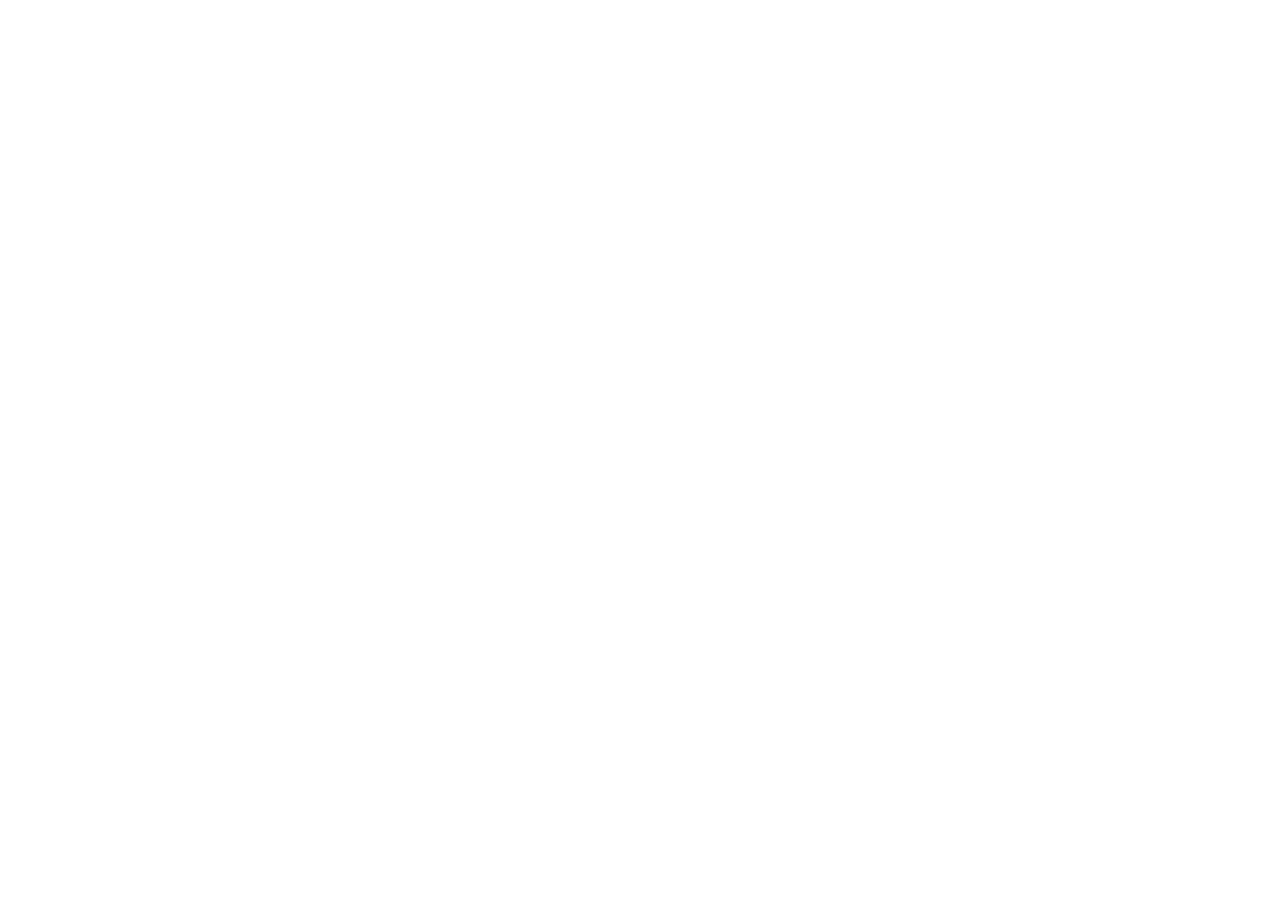
==== vue-travel/index.html @ 3fe1ca6b "fix path err" ====
<!DOCTYPE html><html><head><meta charset=utf-8><meta name=viewport content="width=device-width,initial-scale=1"><title>Travel</title><link href=/project-list/vue-travel/static/css/app.59b87329fec5e777fdc1431bc398ce01.css rel=stylesheet></head><body><div id=app></div><script type=text/javascript src=/project-list/vue-travel/static/js/manifest.bf04734616c452afb621.js></script><script type=text/javascript src=/project-list/vue-travel/static/js/vendor.0b9d9f9f22d38cbf0a13.js></script><script type=text/javascript src=/project-list/vue-travel/static/js/app.c2ebf467e8f03ba1ada3.js></script></body></html>
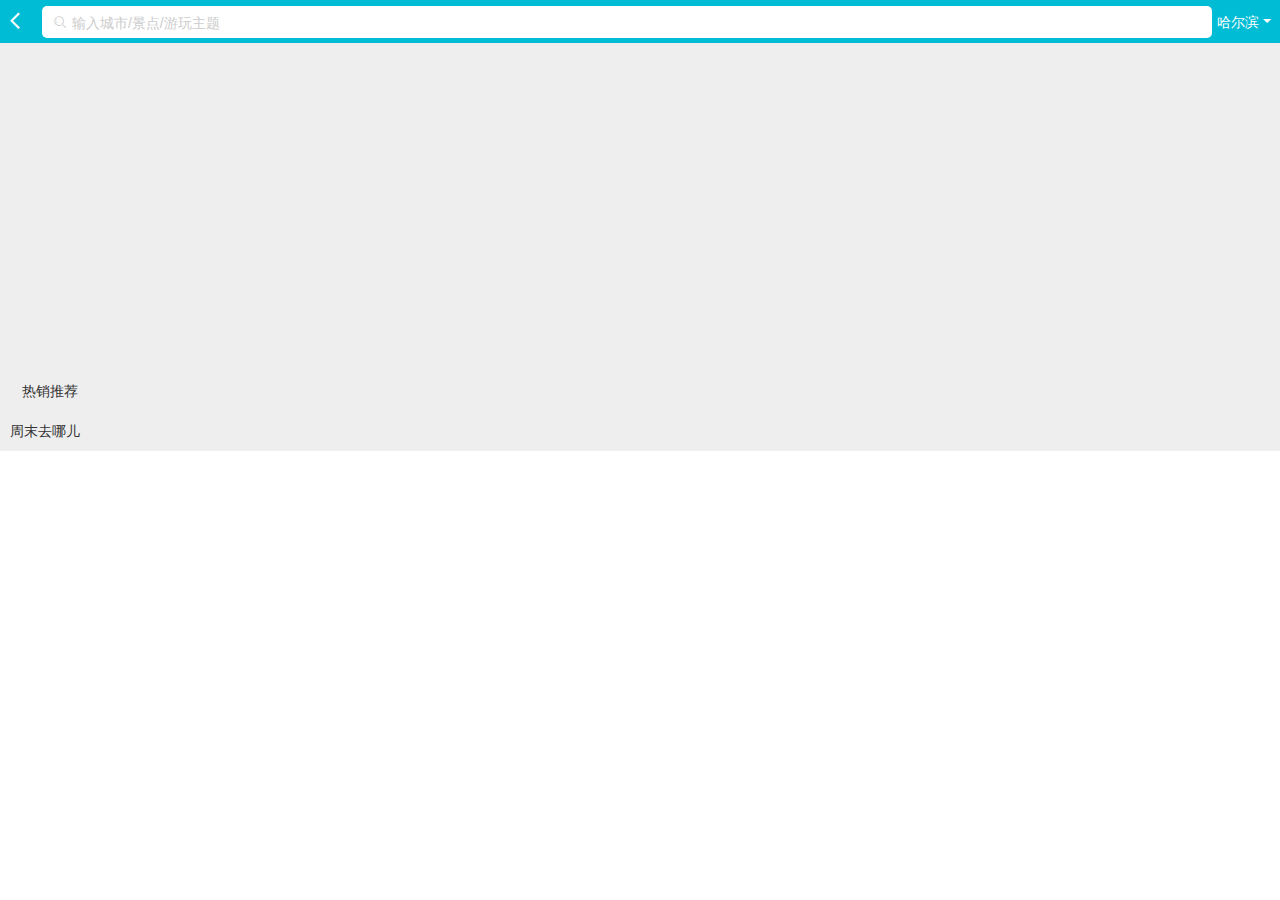
==== commit 29bf9ed3: "change domain and add beijing data" ====
--- a/vue-travel/index.html
+++ b/vue-travel/index.html
@@ -1 +1 @@
-<!DOCTYPE html><html><head><meta charset=utf-8><meta name=viewport content="width=device-width,initial-scale=1"><title>Travel</title><link href=/project-list/vue-travel/static/css/app.59b87329fec5e777fdc1431bc398ce01.css rel=stylesheet></head><body><div id=app></div><script type=text/javascript src=/project-list/vue-travel/static/js/manifest.bf04734616c452afb621.js></script><script type=text/javascript src=/project-list/vue-travel/static/js/vendor.0b9d9f9f22d38cbf0a13.js></script><script type=text/javascript src=/project-list/vue-travel/static/js/app.c2ebf467e8f03ba1ada3.js></script></body></html>+<!DOCTYPE html><html><head><meta charset=utf-8><meta name=viewport content="width=device-width,initial-scale=1,minimum-scale=1,maximum-scale=1,user-scalable=no"><title>travel</title><link href=/vue-travel/static/css/app.be9c535145aa7eaad3858ee1da736e1e.css rel=stylesheet></head><body><div id=app></div><script type=text/javascript src=/vue-travel/static/js/manifest.4a70c1f94b153fef921b.js></script><script type=text/javascript src=/vue-travel/static/js/vendor.d30715e88aca5abb23b1.js></script><script type=text/javascript src=/vue-travel/static/js/app.46105e74d541b51f8566.js></script></body></html>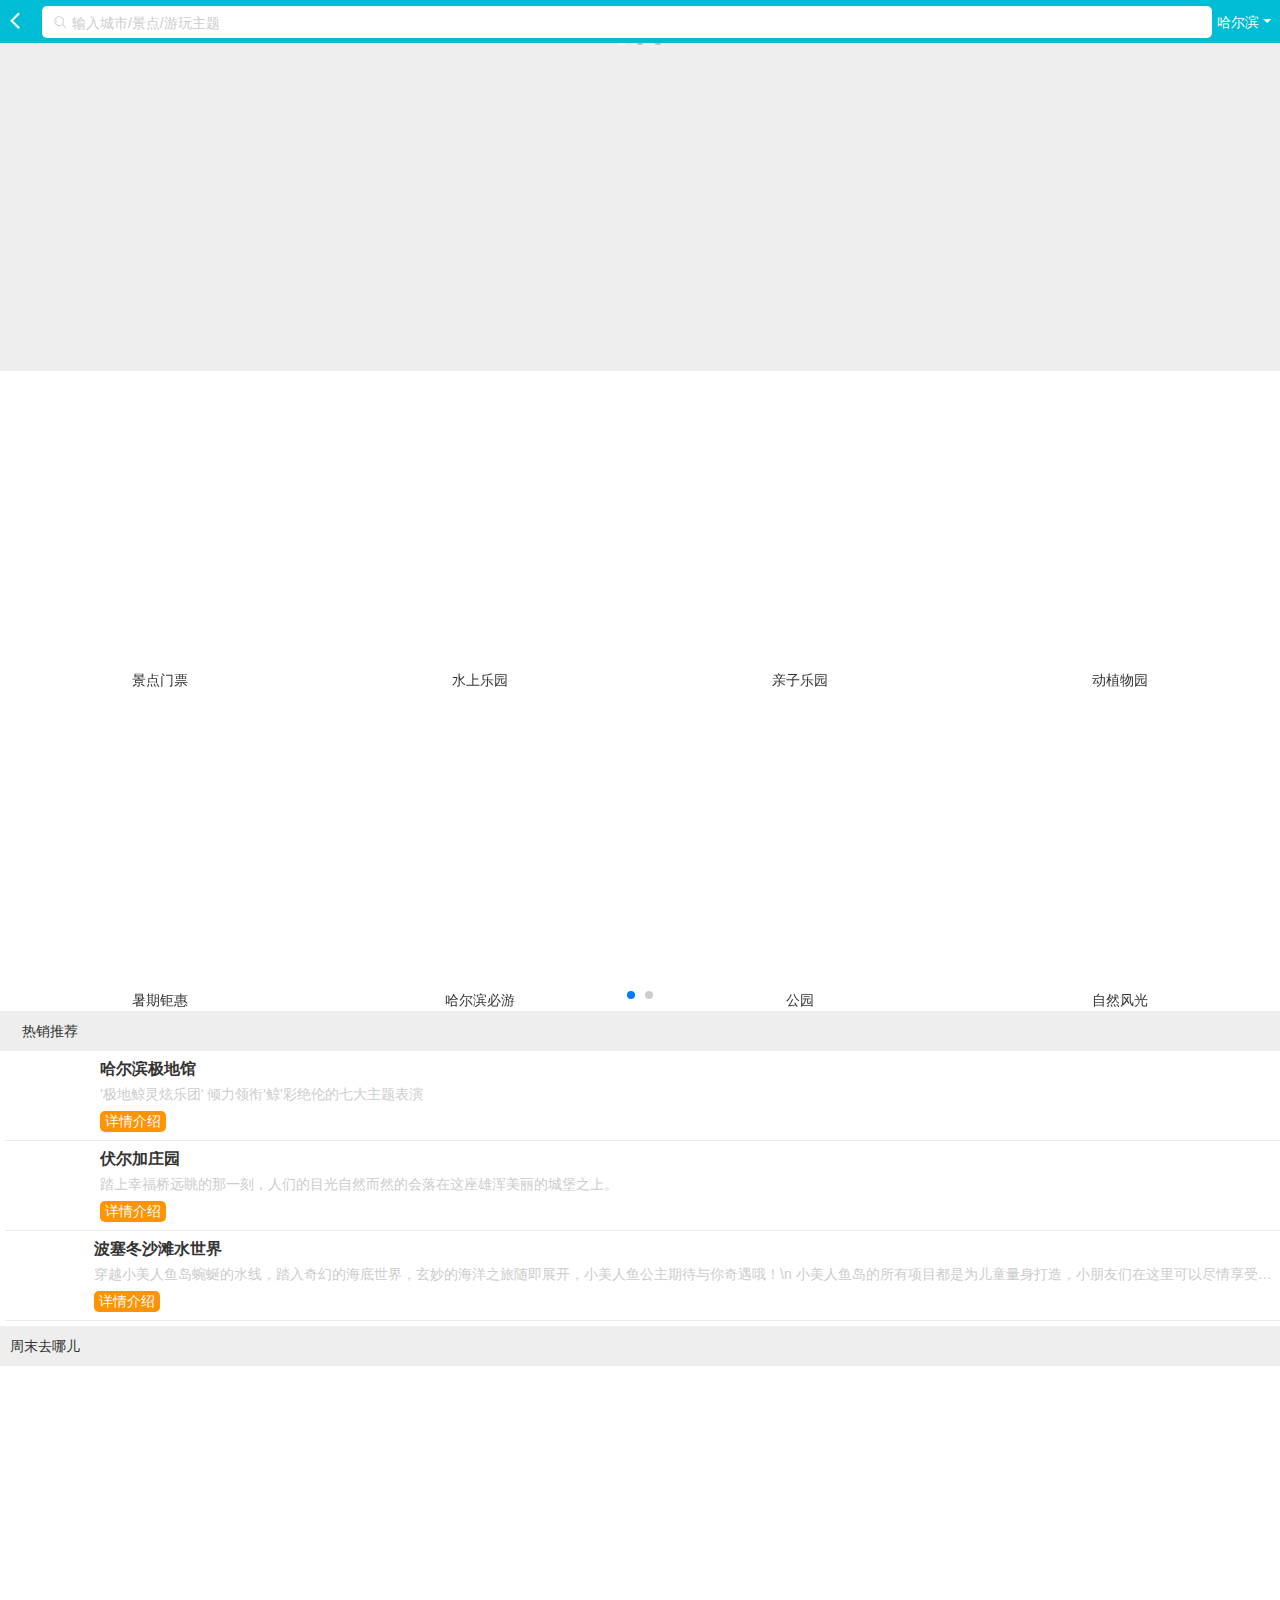
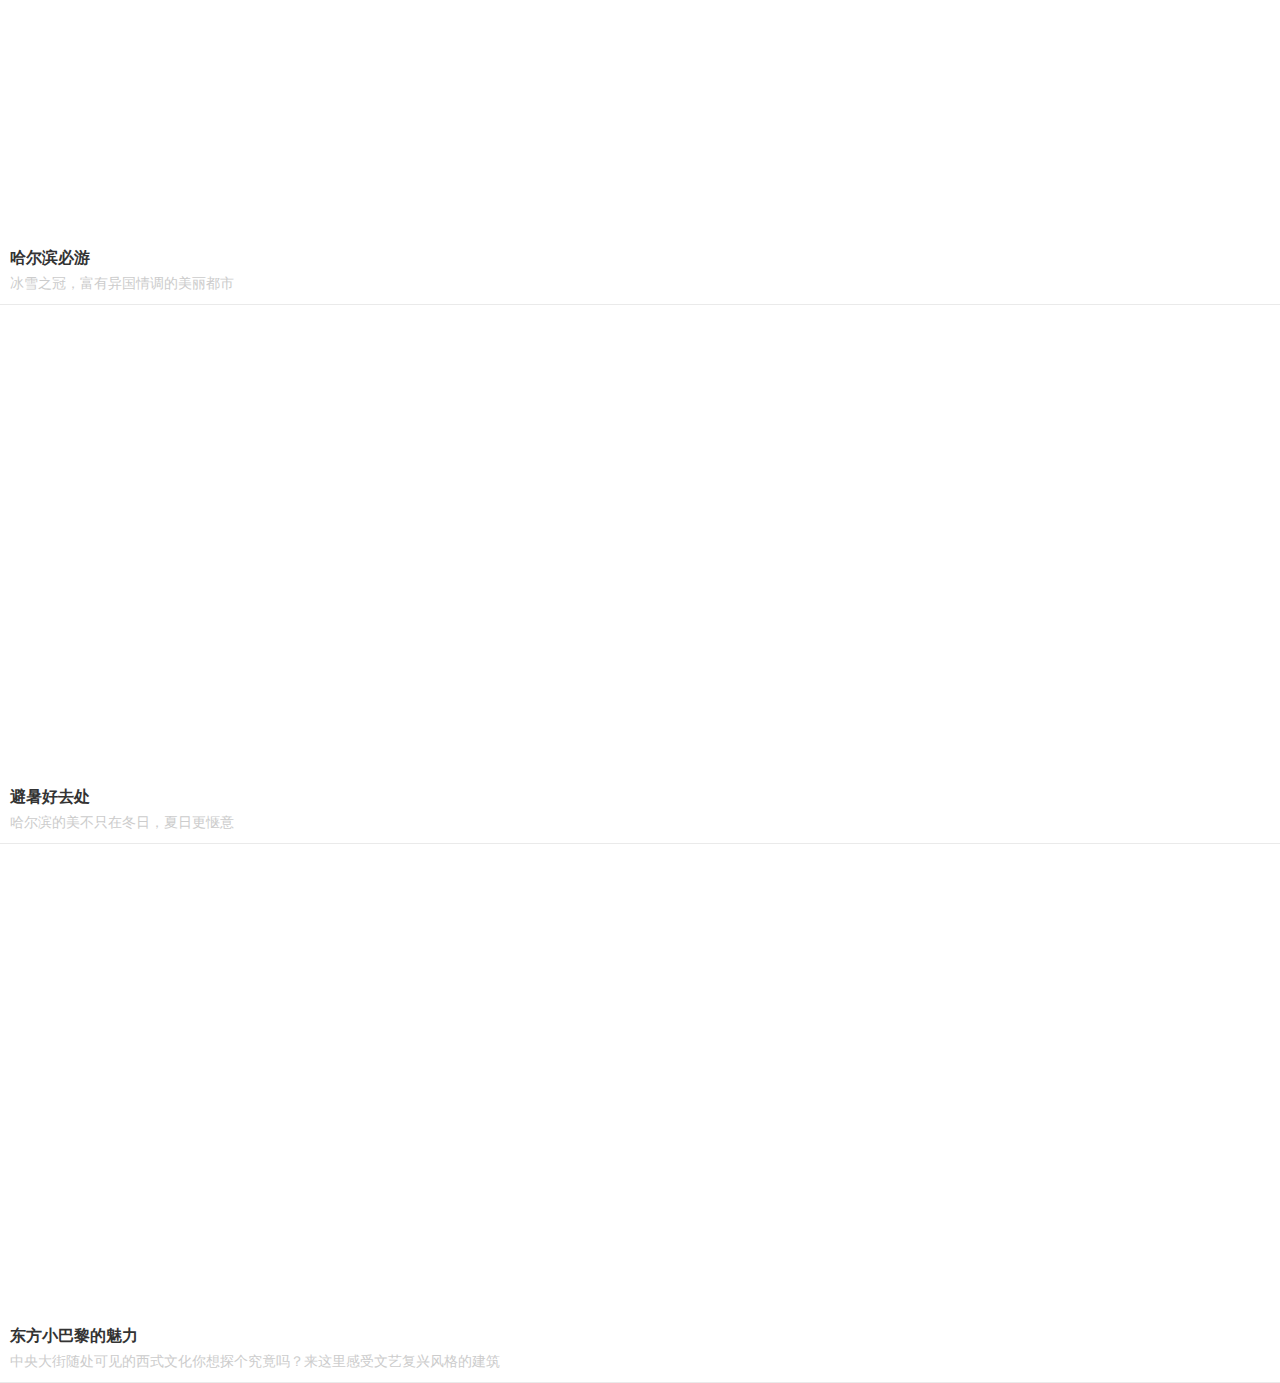
==== commit b99c9082: "update vue-travel" ====
--- a/vue-travel/index.html
+++ b/vue-travel/index.html
@@ -1 +1 @@
-<!DOCTYPE html><html><head><meta charset=utf-8><meta name=viewport content="width=device-width,initial-scale=1,minimum-scale=1,maximum-scale=1,user-scalable=no"><title>travel</title><link href=/vue-travel/static/css/app.be9c535145aa7eaad3858ee1da736e1e.css rel=stylesheet></head><body><div id=app></div><script type=text/javascript src=/vue-travel/static/js/manifest.4a70c1f94b153fef921b.js></script><script type=text/javascript src=/vue-travel/static/js/vendor.d30715e88aca5abb23b1.js></script><script type=text/javascript src=/vue-travel/static/js/app.46105e74d541b51f8566.js></script></body></html>+<!DOCTYPE html><html><head><meta charset=utf-8><meta name=viewport content="width=device-width,initial-scale=1,minimum-scale=1,maximum-scale=1,user-scalable=no"><title>travel</title><link href=/vue-travel/static/css/app.be9c535145aa7eaad3858ee1da736e1e.css rel=stylesheet></head><body><div id=app></div><script type=text/javascript src=/vue-travel/static/js/manifest.0c6ed3cc7d4dc3a7c97f.js></script><script type=text/javascript src=/vue-travel/static/js/vendor.fe461fda316f00118a0b.js></script><script type=text/javascript src=/vue-travel/static/js/app.4233b195e5d82208f3d2.js></script></body></html>